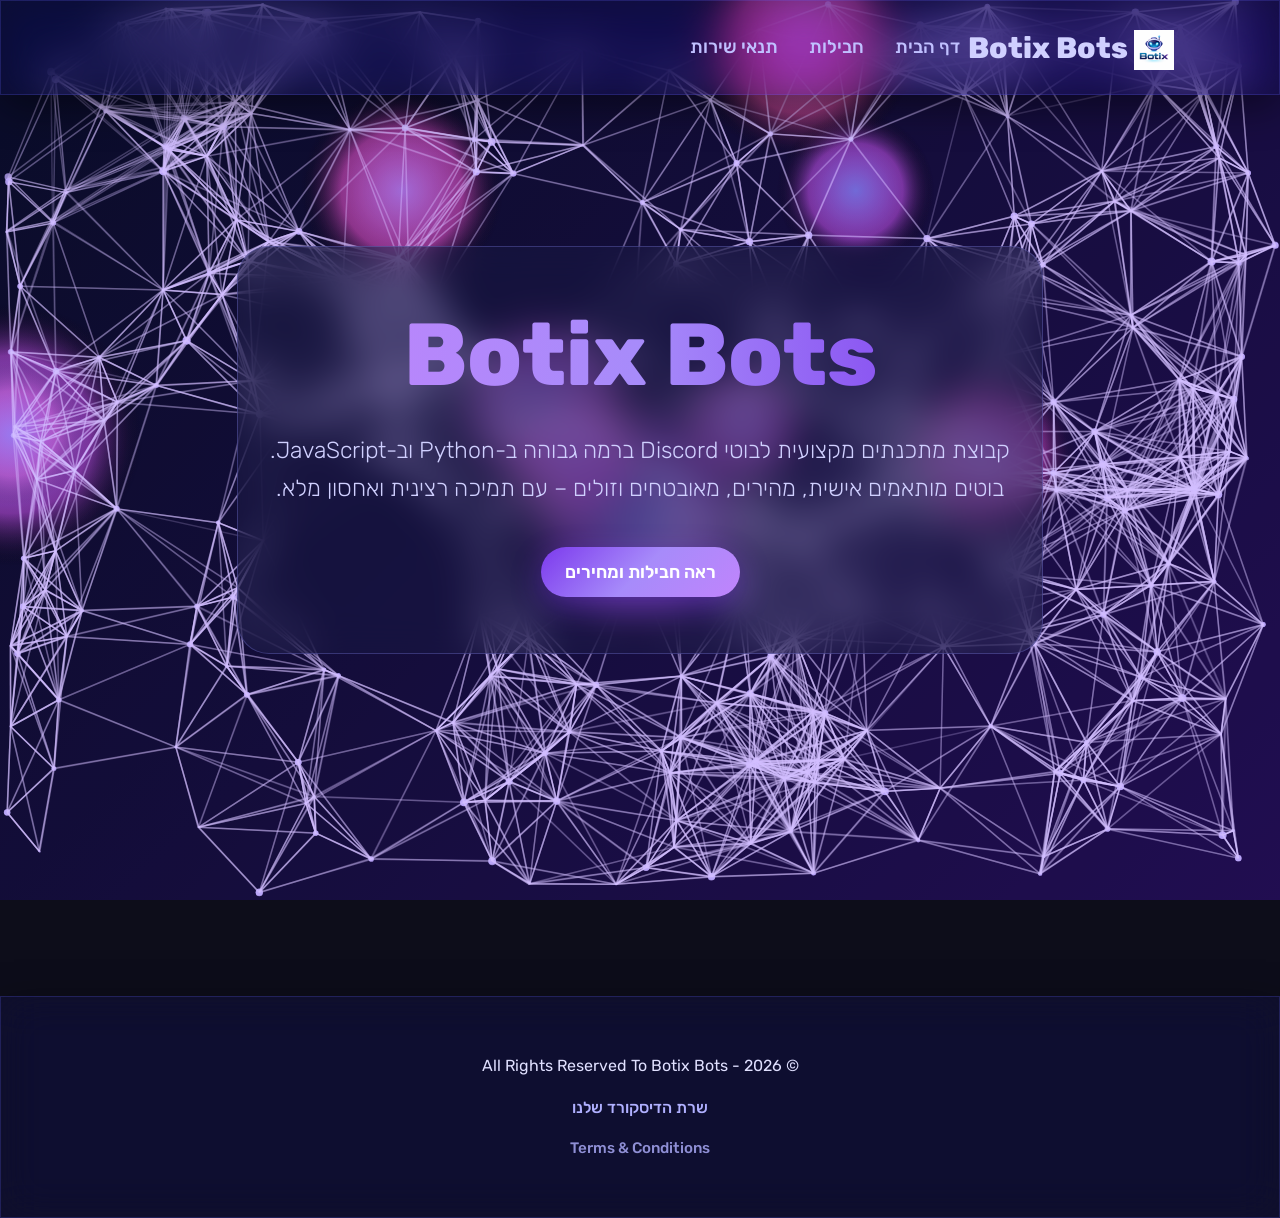
==== index.html @ 239036d3 "Add files via upload" ====
<!DOCTYPE html>
<html lang="he" dir="rtl">
<head>
    <meta charset="UTF-8">
    <meta name="viewport" content="width=device-width, initial-scale=1.0">
    <title>Botix Bots - בוטים לדיסקורד ברמה גבוהה</title>
    <link href="https://cdn.jsdelivr.net/npm/bootstrap@5.3.3/dist/css/bootstrap.min.css" rel="stylesheet" integrity="sha384-QWTKZyjpPEjISv5WaRU9OFeRpok6YctnYmDr5pNlyT2bRjXh0JMhjY6hW+ALEwIH" crossorigin="anonymous">
    <link rel="stylesheet" href="style.css">
</head>
<body>
    <nav class="navbar navbar-expand-lg glass-nav fixed-top">
        <div class="container">
            <a class="navbar-brand" href="index.html">
                <img src="logo.png" alt="Botix" width="40" height="40" class="d-inline-block align-text-top me-2">
                Botix Bots
            </a>
            <button class="navbar-toggler" type="button" data-bs-toggle="collapse" data-bs-target="#navbarNav" aria-controls="navbarNav" aria-expanded="false" aria-label="Toggle navigation">
                <span class="navbar-toggler-icon"></span>
            </button>
            <div class="collapse navbar-collapse" id="navbarNav">
                <ul class="navbar-nav ms-auto">
                    <li class="nav-item"><a class="nav-link" href="index.html">דף הבית</a></li>
                    <li class="nav-item"><a class="nav-link" href="packages.html">חבילות</a></li>
                    <li class="nav-item"><a class="nav-link" href="terms.html">תנאי שירות</a></li>
                </ul>
            </div>
        </div>
    </nav>

    <header class="hero">
        <canvas id="bgCanvas"></canvas>
        <div class="hero-content text-center">
            <h1>Botix Bots</h1>
            <p class="lead">קבוצת מתכנתים מקצועית לבוטי Discord ברמה גבוהה ב-Python וב-JavaScript.<br>בוטים מותאמים אישית, מהירים, מאובטחים וזולים – עם תמיכה רצינית ואחסון מלא.</p>
            <a href="packages.html" class="btn main-btn">ראה חבילות ומחירים</a>
        </div>
    </header>

    <footer class="glass-footer">
        <div class="container text-center">
            <p>© All Rights Reserved To Botix Bots - 2026</p>
            <p><a href="https://discord.gg/vFjc548S2X" target="_blank" class="footer-link">שרת הדיסקורד שלנו</a></p>
            <p class="small"><a href="terms.html" class="footer-link">Terms & Conditions</a></p>
        </div>
    </footer>

    <script src="https://cdn.jsdelivr.net/npm/bootstrap@5.3.3/dist/js/bootstrap.bundle.min.js" integrity="sha384-YvpcrYf0tY3lHB60NNkmXc5s9fDVZLESaAA55NDzOxhy9GkcIdslK1eN7N6jIeHz" crossorigin="anonymous"></script>
    <script src="script.js"></script>
</body>
</html>
---- style.css ----
@import url('https://fonts.googleapis.com/css2?family=Rubik:wght@300;400;500;600;700;800&display=swap');

* {
    margin: 0;
    padding: 0;
    box-sizing: border-box;
}

body {
    font-family: 'Rubik', sans-serif;
    background: #0d0d1a;
    color: #e0e0ff;
    direction: rtl;
    line-height: 1.6;
}

/* Glass effect */
.glass-nav,
.glass-footer,
.glass-card {
    background: rgba(20, 20, 70, 0.38);
    backdrop-filter: blur(20px) saturate(180%);
    -webkit-backdrop-filter: blur(20px) saturate(180%);
    border: 1px solid rgba(100, 100, 255, 0.22);
    box-shadow: 0 12px 40px rgba(0,0,0,0.45);
}

.navbar {
    padding: 1.1rem 0;
}

.navbar-brand {
    font-weight: 800;
    font-size: 1.85rem;
    color: #d0d0ff !important;
}

.nav-link {
    color: #c0c0ff !important;
    font-weight: 500;
    font-size: 1.15rem;
    margin-left: 15px;
    transition: 0.3s;
}

.nav-link:hover {
    color: #ffffff !important;
}

.hero {
    position: relative;
    min-height: 100vh;
    display: flex;
    align-items: center;
    justify-content: center;
    background: linear-gradient(135deg, #0a0e2e 0%, #1a0f4a 50%, #2a1066 100%);
    overflow: hidden;
}

#bgCanvas {
    position: absolute;
    inset: 0;
    z-index: 1;
}

.hero-content {
    position: relative;
    z-index: 2;
    max-width: 960px;
    padding: 3.5rem 2rem;
    background: rgba(25,25,70,0.48);
    backdrop-filter: blur(18px);
    border-radius: 32px;
    border: 1px solid rgba(140,140,255,0.28);
}

h1, h2, h5 {
    font-weight: 800;
    background: linear-gradient(90deg, #c084fc, #a78bfa, #7c3aed);
    -webkit-background-clip: text;
    background-clip: text;
    color: transparent;
}

h1 { font-size: clamp(3.5rem, 8vw, 5.5rem); margin-bottom: 1.5rem; }
h2 { font-size: 3rem; margin-bottom: 2.5rem; }
h5 { font-size: 1.9rem; margin-bottom: 1.8rem; }

.lead {
    font-size: 1.45rem;
    color: #d0d0ff;
    margin-bottom: 2.5rem;
}

.main-btn {
    background: linear-gradient(135deg, #7c3aed, #a78bfa, #c084fc);
    border: none;
    color: white;
    padding: 16px 48px;
    font-size: 1.35rem;
    font-weight: 600;
    border-radius: 60px;
    box-shadow: 0 14px 40px rgba(124,58,237,0.55);
    transition: all 0.4s ease;
}

.main-btn:hover {
    transform: translateY(-8px) scale(1.06);
    box-shadow: 0 24px 60px rgba(124,58,237,0.75);
}

.container.py-5.mt-5 {
    padding-top: 9rem !important;
}

.glass-card {
    border-radius: 28px;
    padding: 3.5rem 2rem; 
    transition: all 0.5s ease;
    height: 100%;
    position: relative;
}

.glass-card:hover {
    transform: translateY(-22px);
    box-shadow: 0 35px 90px rgba(0,0,0,0.65);
    background: rgba(35,35,90,0.52);
}

.price {
    font-size: 2.8rem;
    font-weight: 800;
    color: #e0e0ff;
    margin: 1.2rem 0;
}

.price small {
    font-size: 1.1rem;
    font-weight: 400;
    opacity: 0.85;
}

.popular .popular-badge {
    position: absolute;
    top: 0;
    left: 50%;
    transform: translate(-50%, -50%);
    background: linear-gradient(135deg, #00d4ff, #7c3aed);
    color: white;
    padding: 0.6rem 1.4rem;
    border-radius: 50px;
    font-size: 1rem;
    font-weight: 700;
    box-shadow: 0 6px 20px rgba(0,212,255,0.5);
    z-index: 10;
    white-space: nowrap;
}

.terms-list ol {
    padding-right: 1.5rem;
}

.terms-list li {
    margin-bottom: 1.4rem;
}

.terms-list strong {
    color: #d0d0ff;
    font-weight: 700;
}

footer {
    padding: 3.5rem 0 2.5rem;
    margin-top: 6rem;
}

.footer-link {
    color: #b0b0ff;
    text-decoration: none;
    font-weight: 500;
}

.footer-link:hover {
    color: white;
    text-decoration: underline;
}

.small {
    font-size: 0.95rem;
    opacity: 0.8;
}

/* Accordion */
.accordion-item {
    background: rgba(255,255,255,0.05);
    border: 1px solid rgba(255,255,255,0.1);
    backdrop-filter: blur(10px);
    margin-bottom: 15px;
    border-radius: 12px;
    overflow: hidden;
}

.accordion-button {
    background: transparent;
    color: #e0e0ff;
    font-weight: 600;
    font-size: 1.15rem;
}

.accordion-button:not(.collapsed) {
    background: rgba(124, 58, 237, 0.2);
    color: #c084fc;
}

.accordion-body {
    color: #ddd;
}

.accordion-button:focus {
    box-shadow: none;
}
.main-btn {
    background: linear-gradient(135deg, #7c3aed, #a78bfa, #c084fc);
    border: none;
    color: white !important;
    padding: 12px 24px;
    font-size: 1.1rem;
    font-weight: 600;
    border-radius: 60px;
    box-shadow: 0 10px 30px rgba(124,58,237,0.4);
    transition: all 0.4s ease;
    text-decoration: none;
    display: inline-block;
}
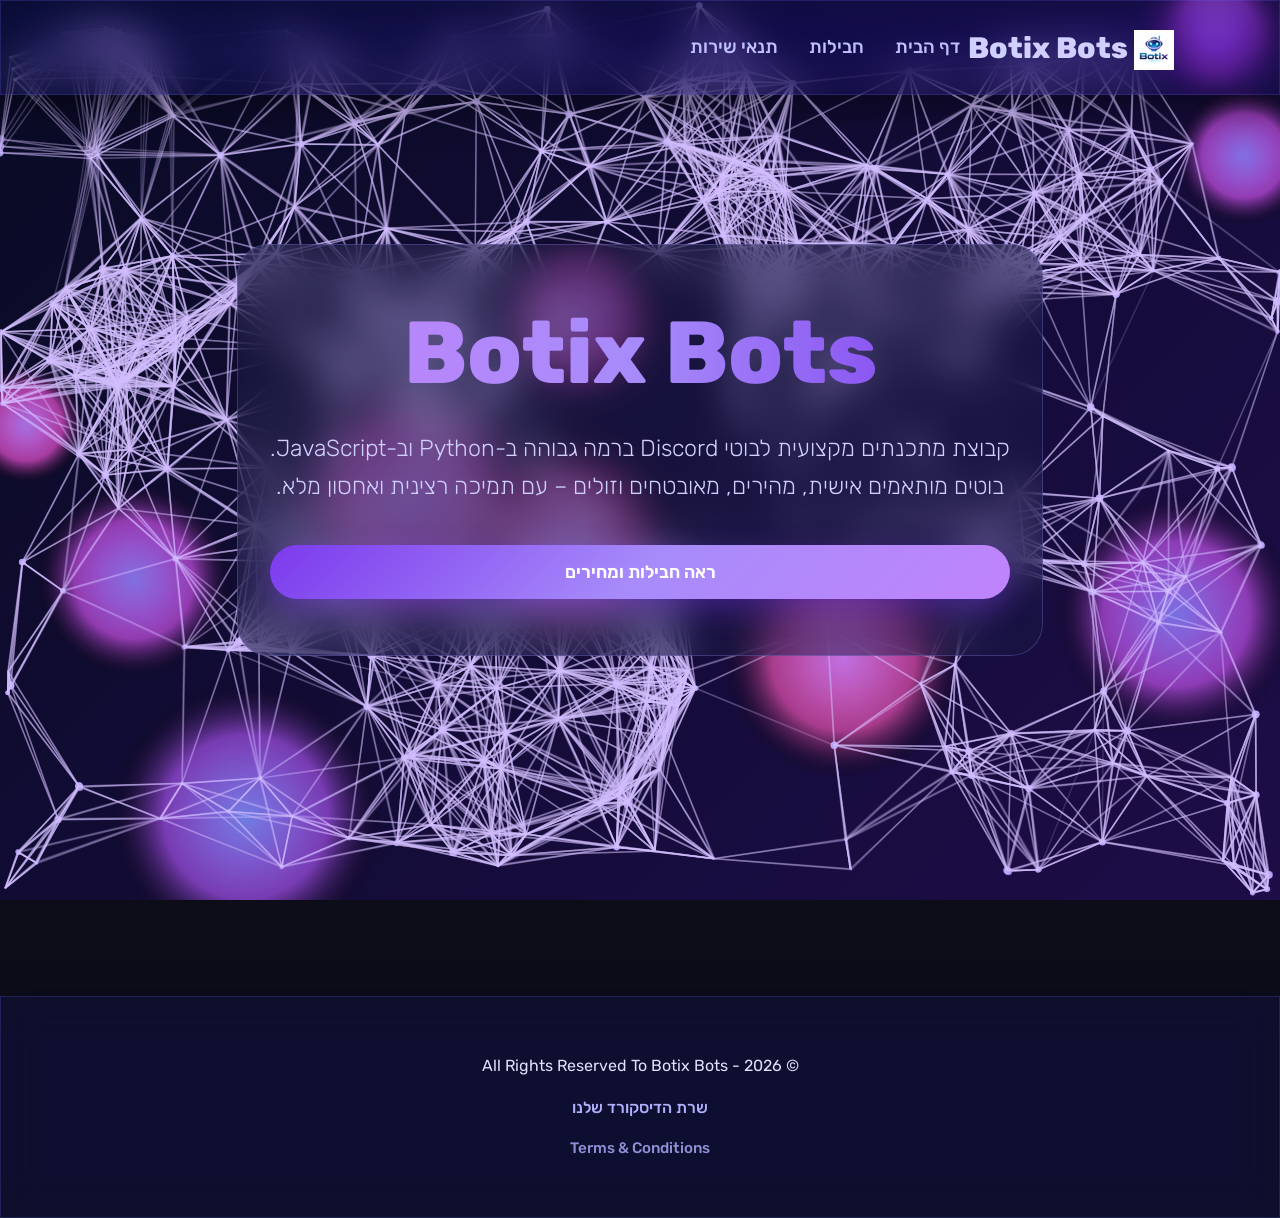
==== commit 4854467f: "Add files via upload" ====
--- a/index.html
+++ b/index.html
@@ -4,6 +4,7 @@
     <meta charset="UTF-8">
     <meta name="viewport" content="width=device-width, initial-scale=1.0">
     <title>Botix Bots - בוטים לדיסקורד ברמה גבוהה</title>
+    <link rel="icon" href="logo.png" type="image/png">
     <link href="https://cdn.jsdelivr.net/npm/bootstrap@5.3.3/dist/css/bootstrap.min.css" rel="stylesheet" integrity="sha384-QWTKZyjpPEjISv5WaRU9OFeRpok6YctnYmDr5pNlyT2bRjXh0JMhjY6hW+ALEwIH" crossorigin="anonymous">
     <link rel="stylesheet" href="style.css">
 </head>
--- a/style.css
+++ b/style.css
@@ -14,7 +14,6 @@
     line-height: 1.6;
 }
 
-/* Glass effect */
 .glass-nav,
 .glass-footer,
 .glass-card {
@@ -95,18 +94,22 @@
 .main-btn {
     background: linear-gradient(135deg, #7c3aed, #a78bfa, #c084fc);
     border: none;
-    color: white;
-    padding: 16px 48px;
-    font-size: 1.35rem;
+    color: white !important;
+    padding: 14px 32px;
+    font-size: 1.1rem;
     font-weight: 600;
     border-radius: 60px;
-    box-shadow: 0 14px 40px rgba(124,58,237,0.55);
+    box-shadow: 0 10px 30px rgba(124,58,237,0.4);
     transition: all 0.4s ease;
+    text-decoration: none;
+    display: inline-block;
+    width: 100%;
 }
 
 .main-btn:hover {
-    transform: translateY(-8px) scale(1.06);
-    box-shadow: 0 24px 60px rgba(124,58,237,0.75);
+    transform: translateY(-5px) scale(1.03);
+    box-shadow: 0 15px 40px rgba(124,58,237,0.6);
+    color: white !important;
 }
 
 .container.py-5.mt-5 {
@@ -115,10 +118,12 @@
 
 .glass-card {
     border-radius: 28px;
-    padding: 3.5rem 2rem; 
+    padding: 3.5rem 2rem 2.5rem; 
     transition: all 0.5s ease;
     height: 100%;
     position: relative;
+    display: flex;
+    flex-direction: column;
 }
 
 .glass-card:hover {
@@ -190,7 +195,6 @@
     opacity: 0.8;
 }
 
-/* Accordion */
 .accordion-item {
     background: rgba(255,255,255,0.05);
     border: 1px solid rgba(255,255,255,0.1);
@@ -219,16 +223,18 @@
 .accordion-button:focus {
     box-shadow: none;
 }
-.main-btn {
-    background: linear-gradient(135deg, #7c3aed, #a78bfa, #c084fc);
-    border: none;
-    color: white !important;
-    padding: 12px 24px;
-    font-size: 1.1rem;
+.discount-subtitle {
+    font-size: 1.4rem;
+    color: #a78bfa;
     font-weight: 600;
-    border-radius: 60px;
-    box-shadow: 0 10px 30px rgba(124,58,237,0.4);
-    transition: all 0.4s ease;
-    text-decoration: none;
-    display: inline-block;
-}+    margin-bottom: 3rem;
+}
+
+.old-price {
+    font-size: 1.4rem;
+    color: #888;
+    text-decoration: line-through;
+    margin-left: 12px;
+    font-weight: 400;
+    opacity: 0.7;
+}
